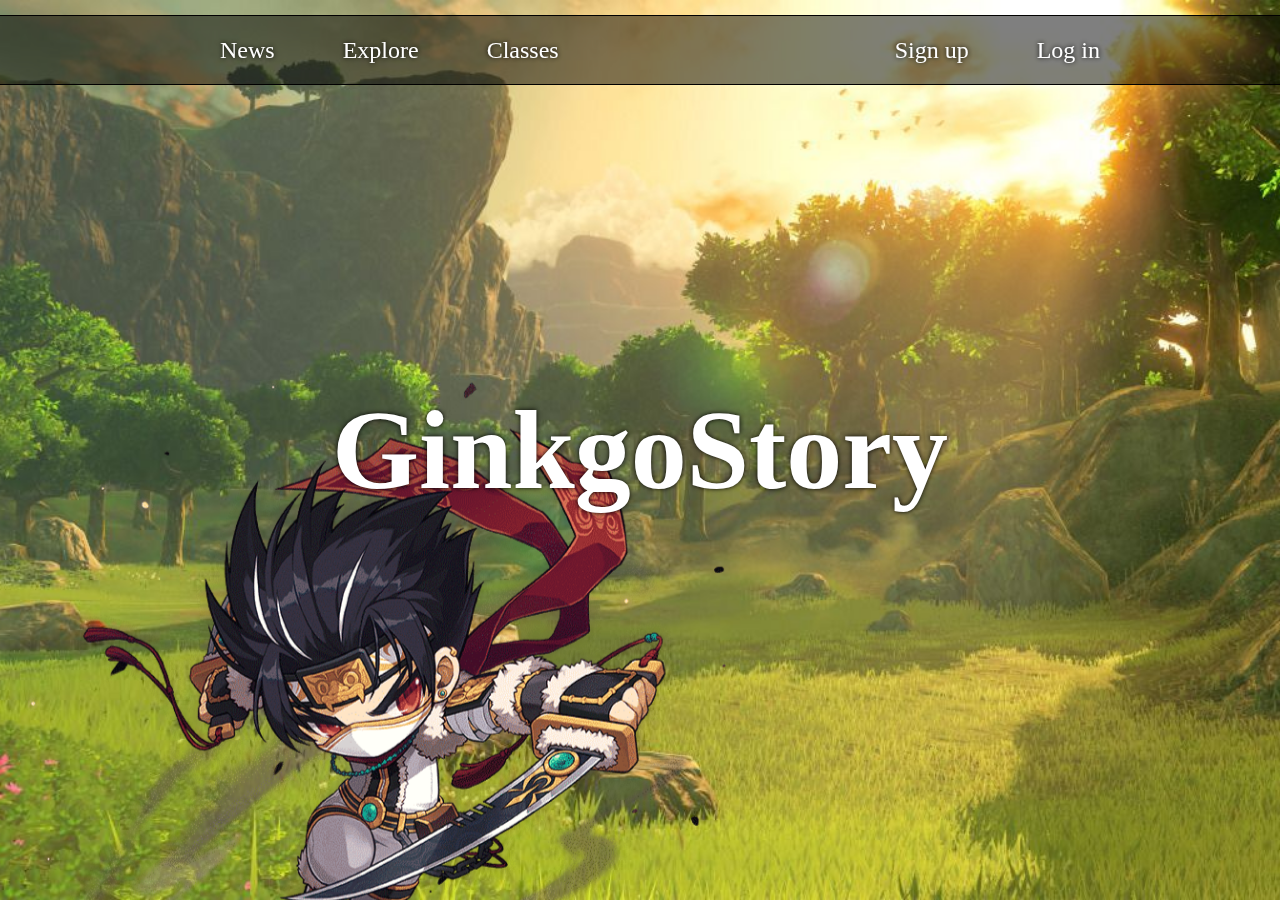
==== index.html @ a8d2b3eb "Cleaned up style.css a little bit." ====
<!DOCTYPE html>
<html lang="en">
  <head>
    <meta charset="UTF-8" />
    <meta http-equiv="X-UA-Compatible" content="IE=edge" />
    <meta name="viewport" content="width=device-width, initial-scale=1.0" />
    <title>ouStanleyy's First Website</title>
    <link rel="stylesheet" href="style.css" />
    <script src="script.js" defer></script>
  </head>

  <body>
    <div class="wrapper">
      <header>
        <img src="images/game-background-3.jpeg" class="background" />
        <img src="images/dual-blade-class.png" class="foreground" />
        <h1 class="title">GinkgoStory</h1>
        <nav class="header-nav">
          <ul>
            <li>News</li>
            <li><a href="index.html">Explore </a></li>
            <li><a href="classes.html">Classes</a></li>
          </ul>
          <ul>
            <li><a href="account.html">Sign up</a></li>
            <li>Log in</li>
          </ul>
        </nav>
      </header>

      <section>
        <div class="explore-div">
          <h2 class="explore-h2">Explore The World</h2>
        </div>
        <img src="images/game-background-4.jpeg" class="explore-bg" />
        <img src="images/explorers-class.png" class="explore-fg" />
      </section>
      <section id="forge">
        <div class="forge-div">
          <h2 class="forge-h2">Forge Your Hero</h2>
        </div>
        <img src="images/game-background-2.jpeg" class="forge-bg" />
        <img src="images/cygnus-knights-class.png" class="forge-fg" />
      </section>

      <footer>
        <h2 class="footer-signup">
          <a href="account.html">Start Your Adventure</a>
        </h2>
        <img src="images/game-bg-8.jpeg" class="footer-bg" />
        <nav class="footer-nav">
          <ul>
            <li>Support</li>
            <li>Your Account</li>
            <li>About Us</li>
            <li>FAQs</li>
            <li>Terms of Use</li>
            <li>Privacy Policy</li>
          </ul>
        </nav>
      </footer>
    </div>
  </body>
</html>
---- style.css ----
* {
  scroll-behavior: smooth;
}

body {
  margin: 0;
}

.wrapper {
  height: 100vh;
  overflow-y: auto;
  overflow-x: hidden;
  perspective: 10px;
}

header {
  position: relative;
  display: flex;
  justify-content: center;
  align-items: center;
  height: 100%;
  width: 100%;
  transform-style: preserve-3d;
  z-index: -1;
}

a:link,
a:visited {
  color: white;
  text-decoration: none;
  /* padding: 14px 25px; */
  /* text-align: center; */
  /* display: inline-block; */
}

nav ul li {
  display: inline-block;
  font-size: 24px;
  font-weight: 500;
  padding: 4px 32px;
}

.header-nav {
  position: sticky;
  top: 0;
  margin-top: -50em;
}

.footer-nav {
  position: absolute;
  bottom: 0;
  margin-bottom: -95.1em;
}

.header-nav,
.footer-nav {
  display: flex;
  justify-content: space-around;
  align-items: center;
  height: 68px;
  width: 100%;
  padding: 0 32px;
  color: white;
  text-shadow: 0 0 5px black;
  background-color: rgba(0, 0, 0, 0.5);
  border-top: 1px solid black;
  border-bottom: 1px solid black;
}

.background {
  transform: translateZ(-10px) scale(2);
  border-top: 2px solid black;
  border-bottom: 2px solid black;
}

.foreground {
  margin-top: 50em;
  margin-left: -50em;
  transform: translateZ(-5px) scale(1.25);
}

.background,
.foreground {
  position: absolute;
  height: 100%;
  width: 100%;
  object-fit: cover;
  z-index: -1;
}

.title {
  position: absolute;
  font-size: 7rem;
  color: white;
  text-shadow: 0 0 5px black;
}

section {
  position: relative;
  display: flex;
  justify-content: center;
  align-items: center;
  height: 100%;
  width: 100%;
  transform-style: preserve-3d;
  z-index: -2;
  /* background-color: #333;
  color: white;
  height: 50vh; */
}

.explore-div {
  position: absolute;
  display: flex;
  justify-content: space-around;
  align-items: center;
  /* height: 48px; */
  top: 60em;
  height: 10em;
  width: 100%;
  padding: 0 32px;
  color: white;
  text-shadow: 0 0 5px black;
  /* background-color: rgba(100, 100, 100, 0.75); */
}

.explore-h2 {
  /* position: absolute; */
  /* top: 10em; */
  font-size: 7rem;
  /* color: white;
  text-shadow: 0 0 5px black; */
}

.explore-bg {
  transform: translateZ(-10px) scale(2);
  border-top: 2px solid black;
  border-bottom: 2px solid black;
}

.explore-fg {
  margin-top: 25em;
  margin-left: 50em;
  transform: translateZ(-5px) scale(1.25);
}

.explore-bg,
.explore-fg {
  position: absolute;
  top: 60em;
  height: 100%;
  width: 100%;
  object-fit: cover;
  /* z-index: -1; */
}

#forge {
  z-index: -3;
}

.forge-div {
  position: absolute;
  display: flex;
  justify-content: space-around;
  align-items: center;
  /* height: 48px; */
  top: 120em;
  height: 10em;
  width: 100%;
  padding: 0 32px;
  color: white;
  text-shadow: 0 0 5px black;
  /* background-color: rgba(100, 100, 100, 0.75); */
}

.forge-h2 {
  /* position: absolute; */
  /* top: 10em; */
  font-size: 7rem;
  /* color: white;
  text-shadow: 0 0 5px black; */
}

.forge-bg {
  transform: translateZ(-10px) scale(2);
  border-top: 2px solid black;
  border-bottom: 2px solid black;
}

.forge-fg {
  margin-top: 25em;
  margin-left: -50em;
  transform: translateZ(-5px) scale(1.25);
}

.forge-bg,
.forge-fg {
  position: absolute;
  top: 120em;
  height: 100%;
  width: 100%;
  object-fit: cover;
  z-index: -1;
}

footer {
  position: relative;
  display: flex;
  justify-content: center;
  align-items: center;
  height: 100%;
  width: 100%;
  /* margin-top: 100%; */
}

.footer-signup {
  position: absolute;
  top: 15em;
  left: 10em;
  font-size: 7rem;
  color: white;
  text-shadow: 0 0 5px black;
  transition: 0.5s;
}

.footer-signup:hover {
  color: rgb(99, 57, 9);
  text-shadow: 10px -10px 10px rgb(8, 89, 180);
}

.footer-bg {
  position: absolute;
  top: 120em;
  height: 60%;
  width: 100%;
  object-fit: cover;
  z-index: -4;
  border-top: 2px solid black;
  border-bottom: 2px solid black;
}

.explore-div {
  transform: translateX(300px);
  opacity: 0;
  transition: 1.5s;
}

.explore-div.show {
  transform: translateX(0);
  opacity: 1;
}

.forge-div {
  transform: translateX(-300px);
  opacity: 0;
  transition: 1.5s;
}

.forge-div.show {
  transform: translateX(0);
  opacity: 1;
}

.footer-signup {
  transform: translateY(300px);
  opacity: 0;
  transition: 2.5s;
}

.footer-signup.show {
  transform: translateY(0);
  opacity: 1;
}
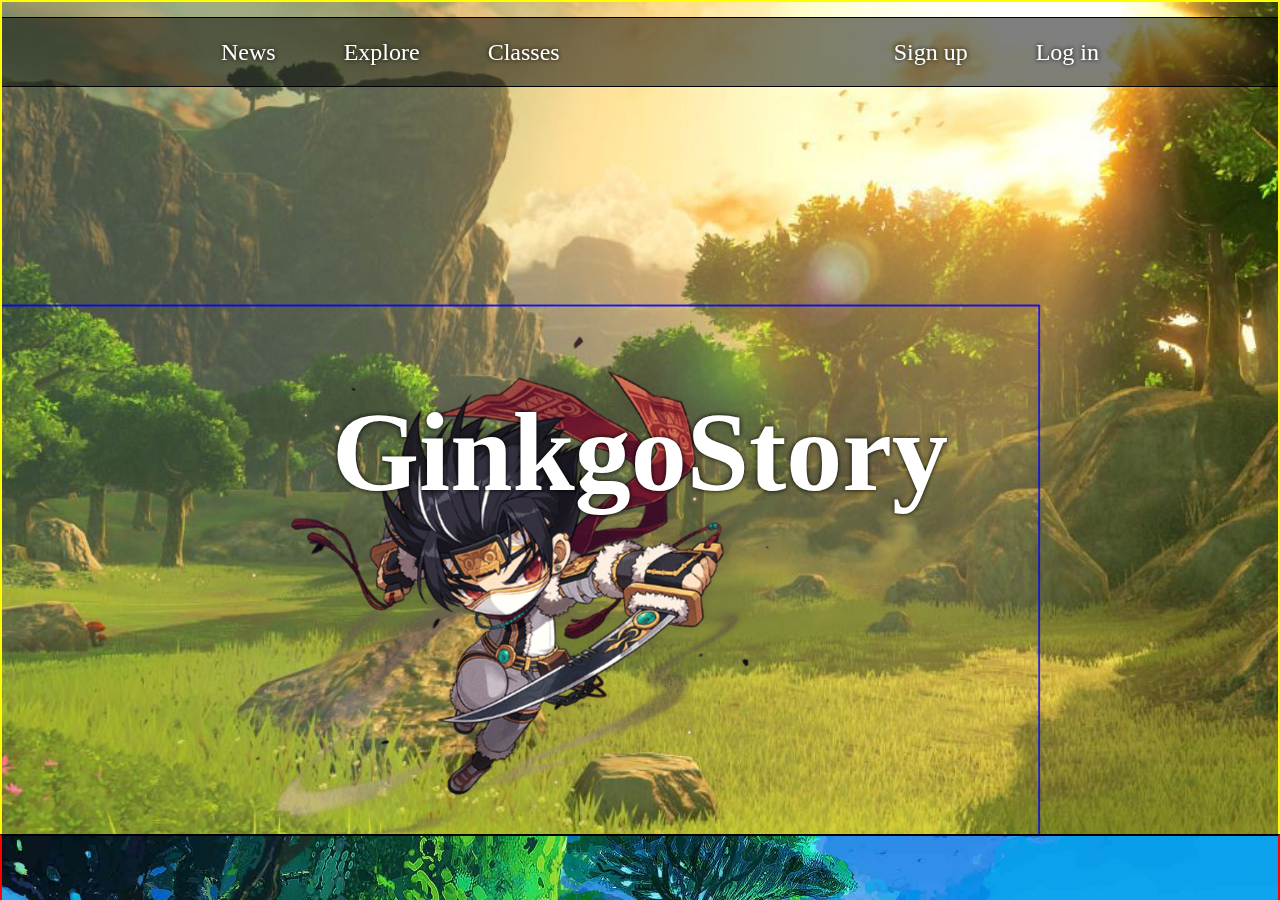
==== commit 34604102: "Attempted to optimize parallax, but failed to do so because background images keep resizing incorrec" ====
--- a/index.html
+++ b/index.html
@@ -11,9 +11,17 @@
 
   <body>
     <div class="wrapper">
-      <header>
-        <img src="images/game-background-3.jpeg" class="background" />
-        <img src="images/dual-blade-class.png" class="foreground" />
+      <div class="wrapper__group">
+        <img
+          src="images/game-background-3.jpeg"
+          class="wrapper__layer wrapper__layer--header-bg"
+          id="header-bg"
+        />
+        <img
+          src="images/dual-blade-class.png"
+          class="wrapper__layer wrapper__layer--header-fg"
+          id="header-fg"
+        />
         <h1 class="title">GinkgoStory</h1>
         <nav class="header-nav">
           <ul>
@@ -26,16 +34,24 @@
             <li>Log in</li>
           </ul>
         </nav>
-      </header>
+      </div>
 
-      <section>
+      <div class="wrapper__group">
         <div class="explore-div">
           <h2 class="explore-h2">Explore The World</h2>
         </div>
-        <img src="images/game-background-4.jpeg" class="explore-bg" />
-        <img src="images/explorers-class.png" class="explore-fg" />
-      </section>
-      <section id="forge">
+        <img
+          src="images/game-background-4.jpeg"
+          class="wrapper__layer wrapper__layer--explore-bg"
+          id="explore-bg"
+        />
+        <img
+          src="images/explorers-class.png"
+          class="wrapper__layer wrapper__layer--explore-fg"
+          id="explore-fg"
+        />
+      </div>
+      <section class="wrapper__group" id="forge">
         <div class="forge-div">
           <h2 class="forge-h2">Forge Your Hero</h2>
         </div>
--- a/style.css
+++ b/style.css
@@ -4,24 +4,6 @@
 
 body {
   margin: 0;
-}
-
-.wrapper {
-  height: 100vh;
-  overflow-y: auto;
-  overflow-x: hidden;
-  perspective: 10px;
-}
-
-header {
-  position: relative;
-  display: flex;
-  justify-content: center;
-  align-items: center;
-  height: 100%;
-  width: 100%;
-  transform-style: preserve-3d;
-  z-index: -1;
 }
 
 a:link,
@@ -31,6 +13,13 @@
   /* padding: 14px 25px; */
   /* text-align: center; */
   /* display: inline-block; */
+}
+
+.title {
+  position: absolute;
+  font-size: 7rem;
+  color: white;
+  text-shadow: 0 0 5px black;
 }
 
 nav ul li {
@@ -67,43 +56,94 @@
   border-bottom: 1px solid black;
 }
 
-.background {
-  transform: translateZ(-10px) scale(2);
+.wrapper {
+  perspective: 1px;
+  height: 100vh;
+  overflow-x: hidden;
+  overflow-y: auto;
+}
+
+.wrapper__group {
+  position: relative;
+  height: 100vh;
+  transform-style: preserve-3d;
+  display: flex;
+  justify-content: center;
+  align-items: center;
+  border: 2px solid yellow;
+}
+
+.wrapper__layer {
+  position: absolute;
+  /* top: 0;
+  right: 0;
+  bottom: 0;
+  left: 0; */
+  /* height: 100%;
+  width: 100%; */
+  border: 2px solid blue;
+}
+
+.wrapper__layer--header-bg,
+.wrapper__layer--explore-bg {
+  transform: translateZ(-1px) scale(2);
+  border: 2px solid red;
+  width: 100%;
+  height: 100%;
+  object-fit: cover;
+  /* object-position: fixed; */
+}
+
+.wrapper__layer--header-fg,
+.wrapper__layer--explore-fg {
+  transform: translateZ(-0.5px) scale(1.25);
+  max-width: 100%;
+  max-height: 100%;
+  object-fit: cover;
+  /* border: 2px solid green; */
+}
+
+header {
+  /* position: relative; */
+  display: flex;
+  justify-content: center;
+  align-items: center;
+  /* height: 100%;
+  width: 100%; */
+  /* transform-style: preserve-3d; */
+  /* z-index: -1; */
+}
+
+#header-bg {
+  /* transform: translateZ(-10px) scale(2); */
   border-top: 2px solid black;
   border-bottom: 2px solid black;
 }
 
-.foreground {
-  margin-top: 50em;
-  margin-left: -50em;
-  transform: translateZ(-5px) scale(1.25);
-}
-
-.background,
-.foreground {
-  position: absolute;
-  height: 100%;
-  width: 100%;
-  object-fit: cover;
-  z-index: -1;
-}
-
-.title {
-  position: absolute;
-  font-size: 7rem;
-  color: white;
-  text-shadow: 0 0 5px black;
+#header-fg {
+  margin-top: 25em;
+  margin-left: -25em;
+  /* transform: translateZ(-5px) scale(1.25); */
+}
+
+#header-bg,
+#header-fg {
+  /* position: absolute; */
+  /* max-height: 100%;
+  max-width: 100%;
+  object-fit: cover; */
+  /* z-index: -1; */
 }
 
 section {
-  position: relative;
+  /* position: relative; */
   display: flex;
   justify-content: center;
   align-items: center;
-  height: 100%;
-  width: 100%;
-  transform-style: preserve-3d;
-  z-index: -2;
+  /* height: 100%; */
+  /* width: 100%; */
+  /* transform-style: preserve-3d; */
+  /* z-index: -2; */
   /* background-color: #333;
   color: white;
   height: 50vh; */
@@ -132,25 +172,35 @@
   text-shadow: 0 0 5px black; */
 }
 
-.explore-bg {
-  transform: translateZ(-10px) scale(2);
+#explore-bg {
+  /* transform: translateZ(-10px) scale(2); */
+  margin-top: 120%;
   border-top: 2px solid black;
   border-bottom: 2px solid black;
 }
 
+#explore-fg {
+  margin-top: 25em;
+  margin-left: 25em;
+  /* transform: translateZ(-5px) scale(1.25); */
+}
+
+.wrapper__layer--explore-bg,
 .explore-fg {
-  margin-top: 25em;
-  margin-left: 50em;
-  transform: translateZ(-5px) scale(1.25);
-}
-
-.explore-bg,
-.explore-fg {
-  position: absolute;
-  top: 60em;
-  height: 100%;
-  width: 100%;
-  object-fit: cover;
+  /* top: 100rem; */
+  /* margin-top: 25em;
+  margin-bottom: -25em; */
+  /* border: 2px solid red; */
+}
+
+#explore-bg,
+#explore-fg {
+  /* position: absolute; */
+  /* top: 60em; */
+  /* margin-top: 50em; */
+  /* max-height: 100%;
+  max-width: 100%;
+  object-fit: cover; */
   /* z-index: -1; */
 }
 
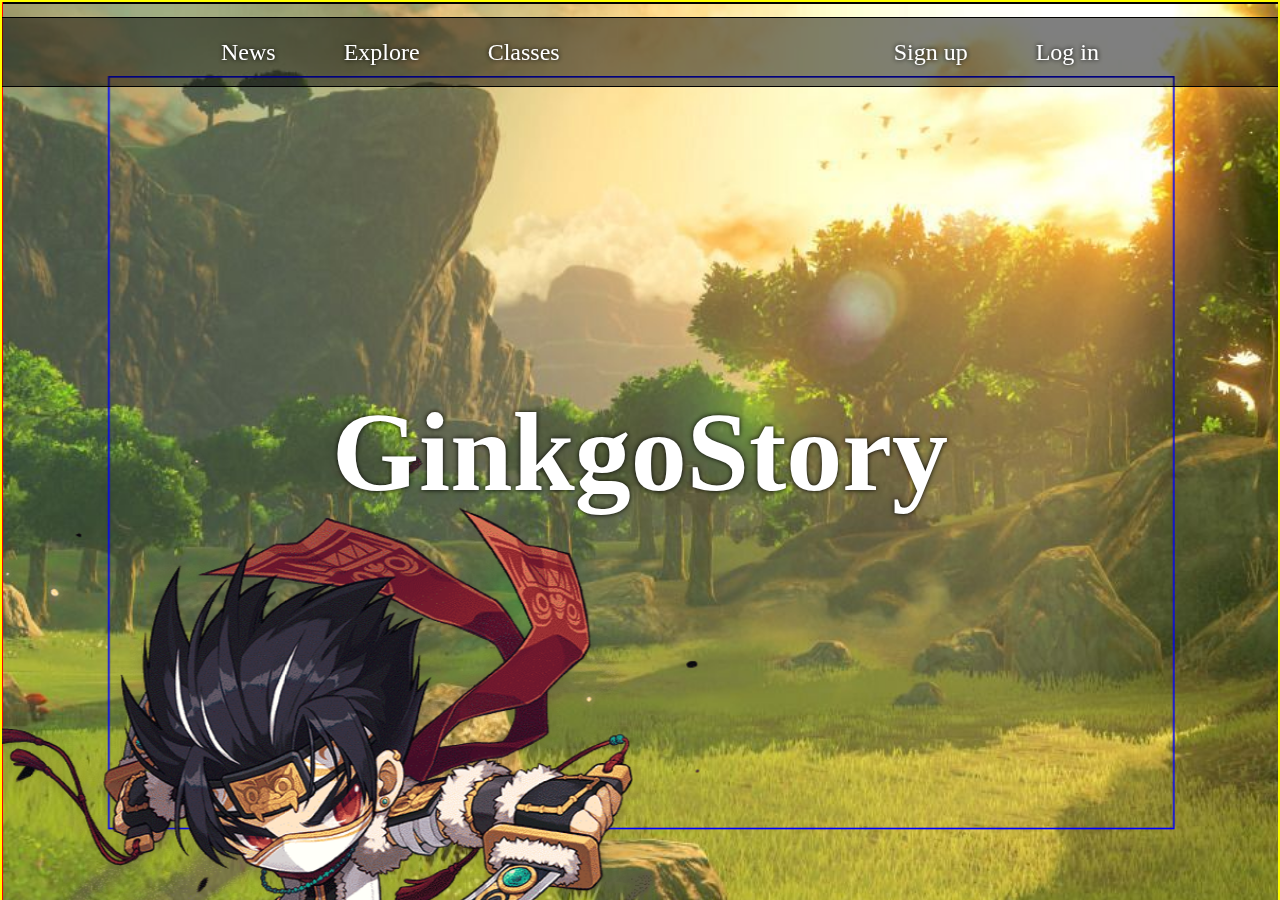
==== commit efd35f44: "Tested out imaging sizing." ====
--- a/index.html
+++ b/index.html
@@ -12,16 +12,12 @@
   <body>
     <div class="wrapper">
       <div class="wrapper__group">
-        <img
-          src="images/game-background-3.jpeg"
-          class="wrapper__layer wrapper__layer--header-bg"
-          id="header-bg"
-        />
-        <img
-          src="images/dual-blade-class.png"
-          class="wrapper__layer wrapper__layer--header-fg"
-          id="header-fg"
-        />
+        <div class="wrapper__layer wrapper__layer--header-bg">
+          <img src="images/game-background-3.jpeg" id="header-bg" />
+        </div>
+        <div class="wrapper__layer wrapper__layer--header-fg">
+          <img src="images/dual-blade-class.png" id="header-fg" />
+        </div>
         <h1 class="title">GinkgoStory</h1>
         <nav class="header-nav">
           <ul>
@@ -40,16 +36,12 @@
         <div class="explore-div">
           <h2 class="explore-h2">Explore The World</h2>
         </div>
-        <img
-          src="images/game-background-4.jpeg"
-          class="wrapper__layer wrapper__layer--explore-bg"
-          id="explore-bg"
-        />
-        <img
-          src="images/explorers-class.png"
-          class="wrapper__layer wrapper__layer--explore-fg"
-          id="explore-fg"
-        />
+        <div class="wrapper__layer wrapper__layer--explore-bg">
+          <img src="images/game-background-4.jpeg" id="explore-bg" />
+        </div>
+        <div class="wrapper__layer wrapper__layer--explore-fg">
+          <img src="images/explorers-class.png" id="explore-fg" />
+        </div>
       </div>
       <section class="wrapper__group" id="forge">
         <div class="forge-div">
--- a/style.css
+++ b/style.css
@@ -4,6 +4,8 @@
 
 body {
   margin: 0;
+  padding: 0;
+  box-sizing: content-box;
 }
 
 a:link,
@@ -75,12 +77,14 @@
 
 .wrapper__layer {
   position: absolute;
-  /* top: 0;
+  top: 0;
   right: 0;
   bottom: 0;
-  left: 0; */
-  /* height: 100%;
-  width: 100%; */
+  left: 0;
+  height: 100%;
+  width: 100%;
+  /* display: flex; */
+  /* align-items: center; */
   border: 2px solid blue;
 }
 
@@ -88,19 +92,17 @@
 .wrapper__layer--explore-bg {
   transform: translateZ(-1px) scale(2);
   border: 2px solid red;
-  width: 100%;
-  height: 100%;
-  object-fit: cover;
-  /* object-position: fixed; */
 }
 
 .wrapper__layer--header-fg,
 .wrapper__layer--explore-fg {
   transform: translateZ(-0.5px) scale(1.25);
-  max-width: 100%;
-  max-height: 100%;
-  object-fit: cover;
   /* border: 2px solid green; */
+}
+
+.wrapper__layer--explore-bg,
+.wrapper__layer--explore-fg {
+  margin-top: 60em;
 }
 
 header {
@@ -129,9 +131,11 @@
 #header-bg,
 #header-fg {
   /* position: absolute; */
-  /* max-height: 100%;
-  max-width: 100%;
-  object-fit: cover; */
+  height: 1000px;
+  /* width: 100%; */
+  /* max-height: 100%; */
+  width: 100%;
+  object-fit: cover;
   /* z-index: -1; */
 }
 
@@ -174,7 +178,6 @@
 
 #explore-bg {
   /* transform: translateZ(-10px) scale(2); */
-  margin-top: 120%;
   border-top: 2px solid black;
   border-bottom: 2px solid black;
 }
@@ -198,9 +201,10 @@
   /* position: absolute; */
   /* top: 60em; */
   /* margin-top: 50em; */
-  /* max-height: 100%;
-  max-width: 100%;
-  object-fit: cover; */
+  height: 1000px;
+  width: 100%;
+  object-fit: cover;
+  /* object-position: 0% bottom; */
   /* z-index: -1; */
 }
 
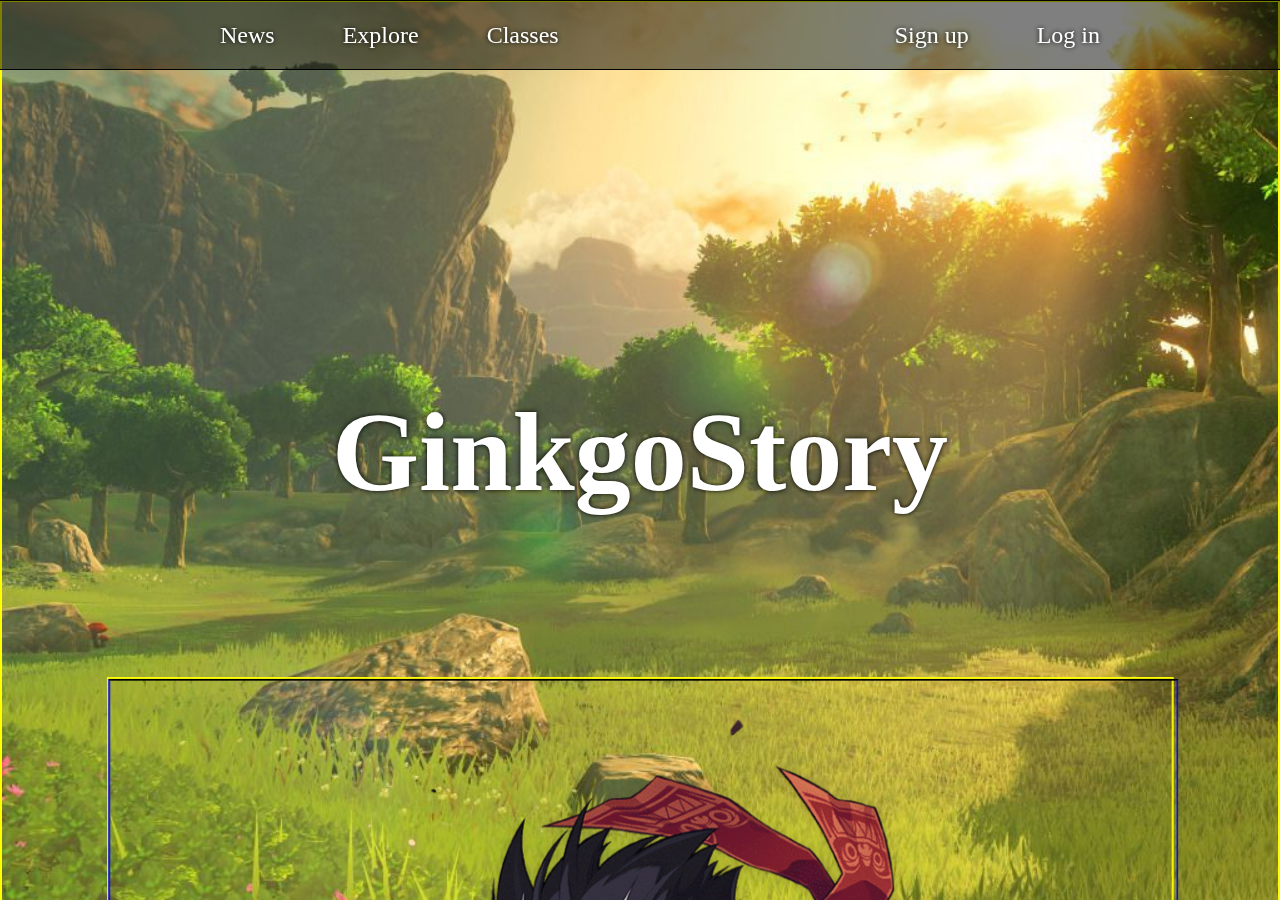
==== commit 8a7bbcbb: "Pseudo-class works." ====
--- a/index.html
+++ b/index.html
@@ -10,63 +10,63 @@
   </head>
 
   <body>
-    <div class="wrapper">
-      <div class="wrapper__group">
-        <div class="wrapper__layer wrapper__layer--header-bg">
-          <img src="images/game-background-3.jpeg" id="header-bg" />
-        </div>
-        <div class="wrapper__layer wrapper__layer--header-fg">
-          <img src="images/dual-blade-class.png" id="header-fg" />
-        </div>
+    <header>
+      <nav class="header-nav">
+        <ul>
+          <li>News</li>
+          <li><a href="index.html">Explore </a></li>
+          <li><a href="classes.html">Classes</a></li>
+        </ul>
+        <ul>
+          <li><a href="account.html">Sign up</a></li>
+          <li>Log in</li>
+        </ul>
+      </nav>
+    </header>
+
+    <main class="wrapper">
+      <section class="wrapper__layer wrapper__layer--header-bg">
         <h1 class="title">GinkgoStory</h1>
-        <nav class="header-nav">
-          <ul>
-            <li>News</li>
-            <li><a href="index.html">Explore </a></li>
-            <li><a href="classes.html">Classes</a></li>
-          </ul>
-          <ul>
-            <li><a href="account.html">Sign up</a></li>
-            <li>Log in</li>
-          </ul>
-        </nav>
-      </div>
+        <!-- <img src="images/game-background-3.jpeg" id="header-bg" /> -->
+      </section>
+      <section class="wrapper__layer wrapper__layer--header-fg">
+        <!-- <img src="images/dual-blade-class.png" id="header-fg" /> -->
+      </section>
 
-      <div class="wrapper__group">
+      <section class="wrapper__layer wrapper__layer--explore-bg">
         <div class="explore-div">
           <h2 class="explore-h2">Explore The World</h2>
         </div>
-        <div class="wrapper__layer wrapper__layer--explore-bg">
-          <img src="images/game-background-4.jpeg" id="explore-bg" />
-        </div>
-        <div class="wrapper__layer wrapper__layer--explore-fg">
-          <img src="images/explorers-class.png" id="explore-fg" />
-        </div>
-      </div>
-      <section class="wrapper__group" id="forge">
+        <!-- <img src="images/game-background-4.jpeg" id="explore-bg" /> -->
+      </section>
+      <section class="wrapper__layer wrapper__layer--explore-fg">
+        <!-- <img src="images/explorers-class.png" id="explore-fg" /> -->
+      </section>
+
+      <!-- <section class="wrapper__group" id="forge">
         <div class="forge-div">
           <h2 class="forge-h2">Forge Your Hero</h2>
         </div>
         <img src="images/game-background-2.jpeg" class="forge-bg" />
         <img src="images/cygnus-knights-class.png" class="forge-fg" />
-      </section>
+      </section> -->
+    </main>
 
-      <footer>
-        <h2 class="footer-signup">
-          <a href="account.html">Start Your Adventure</a>
-        </h2>
-        <img src="images/game-bg-8.jpeg" class="footer-bg" />
-        <nav class="footer-nav">
-          <ul>
-            <li>Support</li>
-            <li>Your Account</li>
-            <li>About Us</li>
-            <li>FAQs</li>
-            <li>Terms of Use</li>
-            <li>Privacy Policy</li>
-          </ul>
-        </nav>
-      </footer>
-    </div>
+    <!-- <footer>
+      <h2 class="footer-signup">
+        <a href="account.html">Start Your Adventure</a>
+      </h2>
+      <img src="images/game-bg-8.jpeg" class="footer-bg" />
+      <nav class="footer-nav">
+        <ul>
+          <li>Support</li>
+          <li>Your Account</li>
+          <li>About Us</li>
+          <li>FAQs</li>
+          <li>Terms of Use</li>
+          <li>Privacy Policy</li>
+        </ul>
+      </nav>
+    </footer> -->
   </body>
 </html>
--- a/style.css
+++ b/style.css
@@ -6,6 +6,8 @@
   margin: 0;
   padding: 0;
   box-sizing: content-box;
+  overflow-x: hidden;
+  position: relative;
 }
 
 a:link,
@@ -22,6 +24,17 @@
   font-size: 7rem;
   color: white;
   text-shadow: 0 0 5px black;
+}
+
+header {
+  position: absolute;
+  display: flex;
+  justify-content: center;
+  align-items: center;
+  /* height: 100%; */
+  width: 100%;
+  /* transform-style: preserve-3d; */
+  z-index: 999;
 }
 
 nav ul li {
@@ -34,7 +47,7 @@
 .header-nav {
   position: sticky;
   top: 0;
-  margin-top: -50em;
+  /* margin-top: 50em; */
 }
 
 .footer-nav {
@@ -65,7 +78,7 @@
   overflow-y: auto;
 }
 
-.wrapper__group {
+section {
   position: relative;
   height: 100vh;
   transform-style: preserve-3d;
@@ -75,45 +88,79 @@
   border: 2px solid yellow;
 }
 
-.wrapper__layer {
+.wrapper__layer::after {
+  content: " ";
   position: absolute;
   top: 0;
   right: 0;
   bottom: 0;
   left: 0;
-  height: 100%;
-  width: 100%;
+  height: 100vh;
+  width: 100vw;
+  /* transform: translateZ(-1px) scale(2); */
+  /* background-attachment: fixed; */
+  background-size: cover;
+  background-position: center;
+  background-repeat: no-repeat;
+  z-index: -1;
+  /* height: 100%;
+  width: 100%; */
   /* display: flex; */
   /* align-items: center; */
   border: 2px solid blue;
-}
-
-.wrapper__layer--header-bg,
-.wrapper__layer--explore-bg {
+  border-top: 2px solid black;
+  border-bottom: 2px solid black;
+}
+
+.wrapper__static {
+  /* transform: translateZ(-0.5px) scale(1.25); */
+  border: 2px solid red;
+}
+
+.wrapper__layer--header-bg::after {
+  background-image: url("images/game-background-3.jpeg");
   transform: translateZ(-1px) scale(2);
-  border: 2px solid red;
+
+  /* background-size: cover;
+  background-position: center;
+  background-repeat: no-repeat; */
+}
+
+.wrapper__layer--header-fg {
+  background-image: url("images/dual-blade-class.png");
+  transform: translateZ(-0.5px) scale(1.25);
+  z-index: 1;
+  background-size: cover;
+  background-position: center;
+  background-repeat: no-repeat;
+}
+
+.wrapper__layer--explore-bg::after {
+  background-image: url("images/game-background-4.jpeg");
+  transform: translateZ(-1px) scale(2);
+
+  /* background-size: cover;
+  background-position: center;
+  background-repeat: no-repeat; */
+}
+
+.wrapper__layer--explore-fg {
+  background-image: url("images/explorers-class.png");
+  transform: translateZ(-0.5px) scale(1.25);
+  z-index: 1;
+  background-size: cover;
+  background-position: center;
+  background-repeat: no-repeat;
 }
 
 .wrapper__layer--header-fg,
 .wrapper__layer--explore-fg {
-  transform: translateZ(-0.5px) scale(1.25);
   /* border: 2px solid green; */
 }
 
 .wrapper__layer--explore-bg,
 .wrapper__layer--explore-fg {
-  margin-top: 60em;
-}
-
-header {
-  /* position: relative; */
-  display: flex;
-  justify-content: center;
-  align-items: center;
-  /* height: 100%;
-  width: 100%; */
-  /* transform-style: preserve-3d; */
-  /* z-index: -1; */
+  /* margin-top: 60em; */
 }
 
 #header-bg {
@@ -141,9 +188,9 @@
 
 section {
   /* position: relative; */
-  display: flex;
+  /* display: flex;
   justify-content: center;
-  align-items: center;
+  align-items: center; */
   /* height: 100%; */
   /* width: 100%; */
   /* transform-style: preserve-3d; */
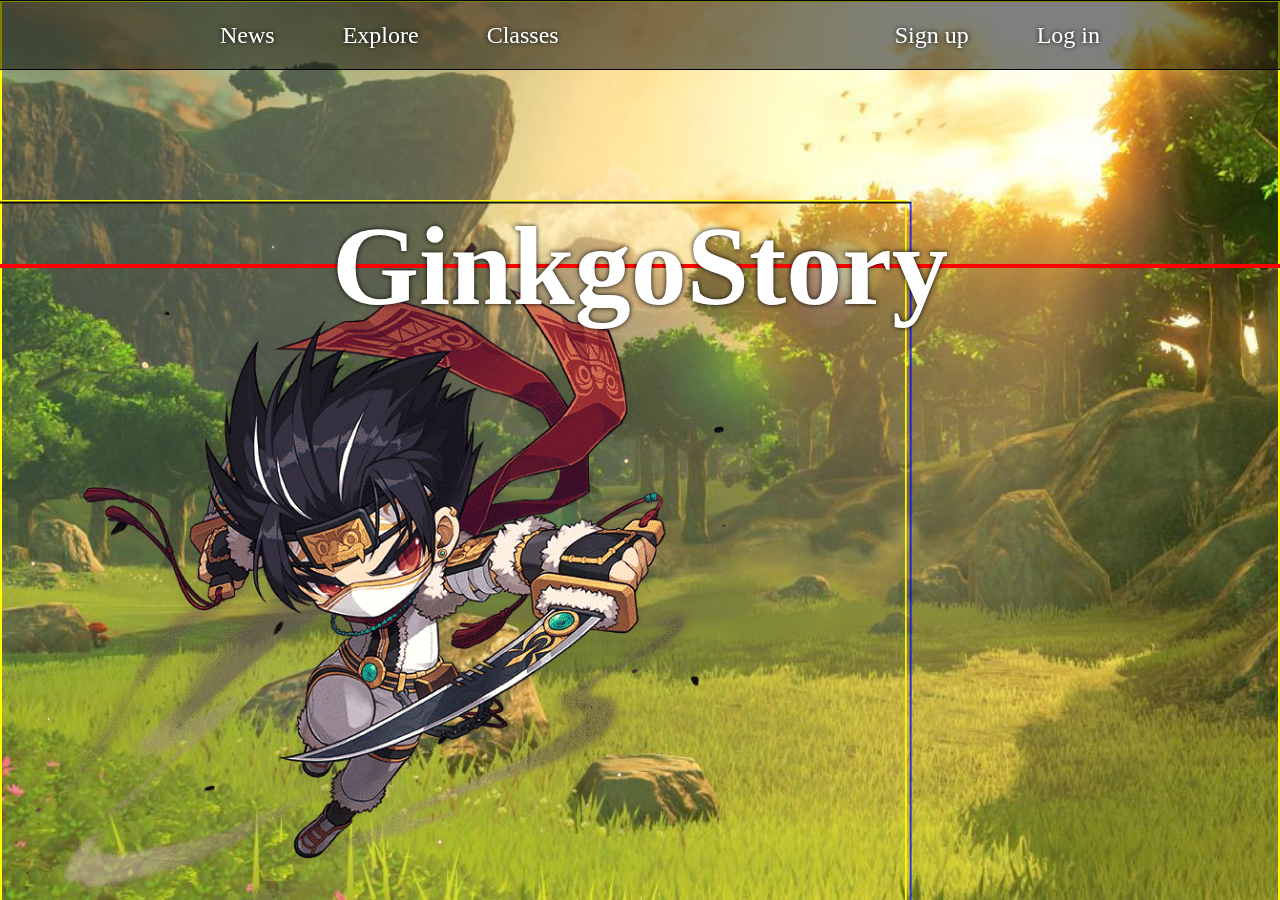
==== commit 51c9e4a2: "70% of index/landing page refactored using pseudo-classes. Cleaned up code drastically." ====
--- a/index.html
+++ b/index.html
@@ -26,19 +26,21 @@
 
     <main class="wrapper">
       <section class="wrapper__layer wrapper__layer--header-bg">
-        <h1 class="title">GinkgoStory</h1>
         <!-- <img src="images/game-background-3.jpeg" id="header-bg" /> -->
       </section>
+      <div class="wrapper__static title-div">
+        <h1 class="title-h1">GinkgoStory</h1>
+      </div>
       <section class="wrapper__layer wrapper__layer--header-fg">
         <!-- <img src="images/dual-blade-class.png" id="header-fg" /> -->
       </section>
 
       <section class="wrapper__layer wrapper__layer--explore-bg">
-        <div class="explore-div">
-          <h2 class="explore-h2">Explore The World</h2>
-        </div>
         <!-- <img src="images/game-background-4.jpeg" id="explore-bg" /> -->
       </section>
+      <div class="wrapper__static explore-div">
+        <h2 class="explore-h2">Explore The World</h2>
+      </div>
       <section class="wrapper__layer wrapper__layer--explore-fg">
         <!-- <img src="images/explorers-class.png" id="explore-fg" /> -->
       </section>
--- a/style.css
+++ b/style.css
@@ -19,13 +19,6 @@
   /* display: inline-block; */
 }
 
-.title {
-  position: absolute;
-  font-size: 7rem;
-  color: white;
-  text-shadow: 0 0 5px black;
-}
-
 header {
   position: absolute;
   display: flex;
@@ -33,7 +26,6 @@
   align-items: center;
   /* height: 100%; */
   width: 100%;
-  /* transform-style: preserve-3d; */
   z-index: 999;
 }
 
@@ -97,162 +89,66 @@
   left: 0;
   height: 100vh;
   width: 100vw;
-  /* transform: translateZ(-1px) scale(2); */
-  /* background-attachment: fixed; */
   background-size: cover;
   background-position: center;
   background-repeat: no-repeat;
   z-index: -1;
-  /* height: 100%;
-  width: 100%; */
-  /* display: flex; */
-  /* align-items: center; */
   border: 2px solid blue;
   border-top: 2px solid black;
   border-bottom: 2px solid black;
 }
 
-.wrapper__static {
-  /* transform: translateZ(-0.5px) scale(1.25); */
-  border: 2px solid red;
-}
-
 .wrapper__layer--header-bg::after {
   background-image: url("images/game-background-3.jpeg");
   transform: translateZ(-1px) scale(2);
-
-  /* background-size: cover;
-  background-position: center;
-  background-repeat: no-repeat; */
 }
 
 .wrapper__layer--header-fg {
-  background-image: url("images/dual-blade-class.png");
+  background: url("images/dual-blade-class.png") no-repeat center / cover;
   transform: translateZ(-0.5px) scale(1.25);
-  z-index: 1;
-  background-size: cover;
-  background-position: center;
-  background-repeat: no-repeat;
+  top: -45em;
+  left: -25em;
 }
 
 .wrapper__layer--explore-bg::after {
   background-image: url("images/game-background-4.jpeg");
   transform: translateZ(-1px) scale(2);
-
-  /* background-size: cover;
-  background-position: center;
-  background-repeat: no-repeat; */
 }
 
 .wrapper__layer--explore-fg {
-  background-image: url("images/explorers-class.png");
+  background: url("images/explorers-class.png") no-repeat center / cover;
   transform: translateZ(-0.5px) scale(1.25);
-  z-index: 1;
-  background-size: cover;
-  background-position: center;
-  background-repeat: no-repeat;
-}
-
-.wrapper__layer--header-fg,
-.wrapper__layer--explore-fg {
-  /* border: 2px solid green; */
-}
-
-.wrapper__layer--explore-bg,
-.wrapper__layer--explore-fg {
-  /* margin-top: 60em; */
-}
-
-#header-bg {
-  /* transform: translateZ(-10px) scale(2); */
-  border-top: 2px solid black;
-  border-bottom: 2px solid black;
-}
-
-#header-fg {
-  margin-top: 25em;
-  margin-left: -25em;
-  /* transform: translateZ(-5px) scale(1.25); */
-}
-
-#header-bg,
-#header-fg {
-  /* position: absolute; */
-  height: 1000px;
-  /* width: 100%; */
-  /* max-height: 100%; */
-  width: 100%;
-  object-fit: cover;
-  /* z-index: -1; */
-}
-
-section {
-  /* position: relative; */
-  /* display: flex;
-  justify-content: center;
-  align-items: center; */
-  /* height: 100%; */
-  /* width: 100%; */
-  /* transform-style: preserve-3d; */
-  /* z-index: -2; */
-  /* background-color: #333;
-  color: white;
-  height: 50vh; */
+  top: -45em;
+  left: 25em;
+}
+
+.wrapper__static {
+  position: relative;
+  display: flex;
+  justify-content: center;
+  align-items: center;
+  color: white;
+  text-shadow: 0 0 5px black;
+  border: 2px solid red;
+  z-index: 2;
+}
+
+.title-div {
+  top: -40em;
+}
+
+.title-h1 {
+  position: absolute;
+  font-size: 7rem;
 }
 
 .explore-div {
-  position: absolute;
-  display: flex;
-  justify-content: space-around;
-  align-items: center;
-  /* height: 48px; */
-  top: 60em;
-  height: 10em;
-  width: 100%;
-  padding: 0 32px;
-  color: white;
-  text-shadow: 0 0 5px black;
-  /* background-color: rgba(100, 100, 100, 0.75); */
+  top: -50em;
 }
 
 .explore-h2 {
-  /* position: absolute; */
-  /* top: 10em; */
-  font-size: 7rem;
-  /* color: white;
-  text-shadow: 0 0 5px black; */
-}
-
-#explore-bg {
-  /* transform: translateZ(-10px) scale(2); */
-  border-top: 2px solid black;
-  border-bottom: 2px solid black;
-}
-
-#explore-fg {
-  margin-top: 25em;
-  margin-left: 25em;
-  /* transform: translateZ(-5px) scale(1.25); */
-}
-
-.wrapper__layer--explore-bg,
-.explore-fg {
-  /* top: 100rem; */
-  /* margin-top: 25em;
-  margin-bottom: -25em; */
-  /* border: 2px solid red; */
-}
-
-#explore-bg,
-#explore-fg {
-  /* position: absolute; */
-  /* top: 60em; */
-  /* margin-top: 50em; */
-  height: 1000px;
-  width: 100%;
-  object-fit: cover;
-  /* object-position: 0% bottom; */
-  /* z-index: -1; */
+  position: absolute;
+  font-size: 7rem;
 }
 
 #forge {
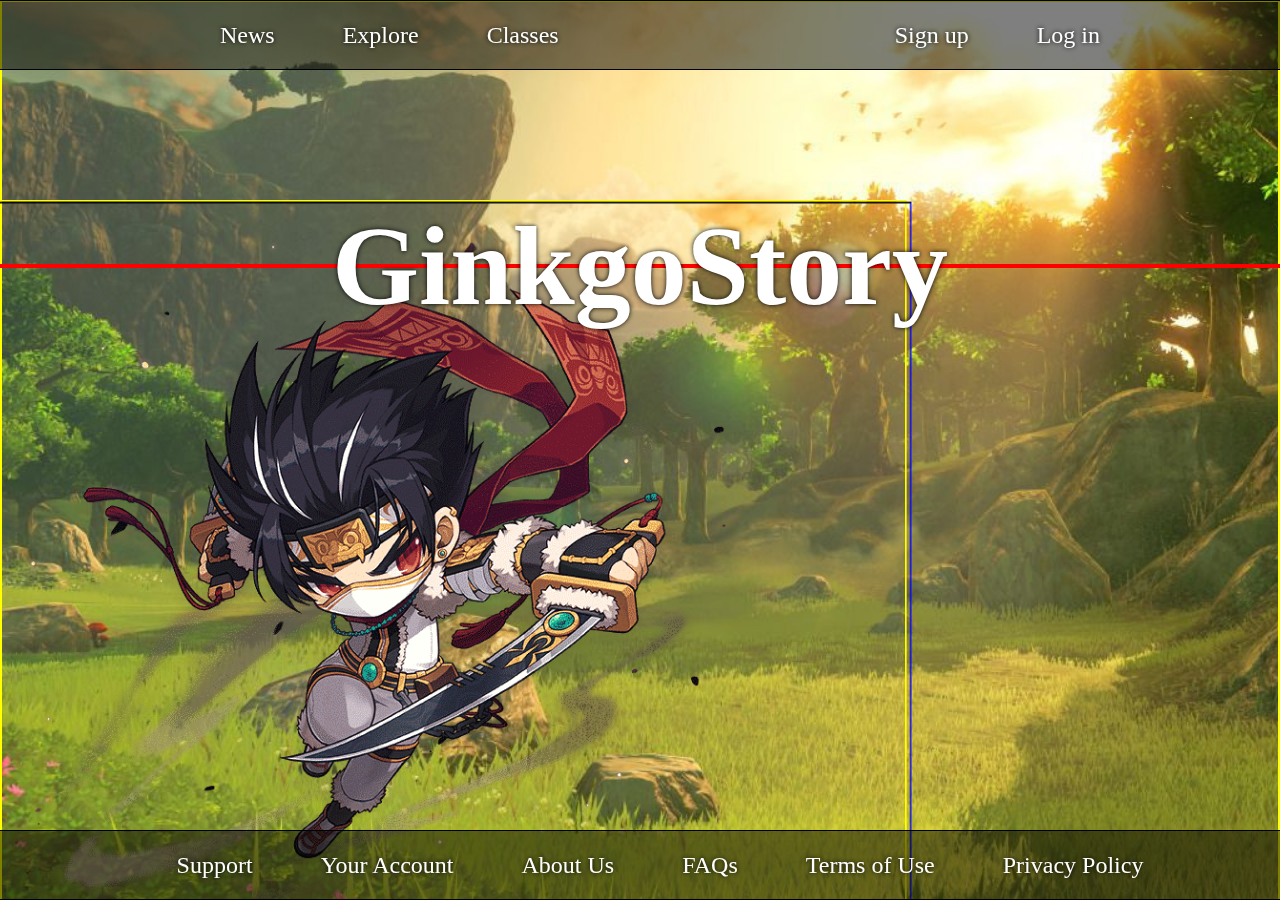
==== commit de569b96: "Added last parts of index." ====
--- a/index.html
+++ b/index.html
@@ -25,40 +25,32 @@
     </header>
 
     <main class="wrapper">
-      <section class="wrapper__layer wrapper__layer--header-bg">
-        <!-- <img src="images/game-background-3.jpeg" id="header-bg" /> -->
-      </section>
+      <section class="wrapper__layer wrapper__layer--header-bg"></section>
       <div class="wrapper__static title-div">
         <h1 class="title-h1">GinkgoStory</h1>
       </div>
-      <section class="wrapper__layer wrapper__layer--header-fg">
-        <!-- <img src="images/dual-blade-class.png" id="header-fg" /> -->
-      </section>
+      <section class="wrapper__layer wrapper__layer--header-fg"></section>
 
-      <section class="wrapper__layer wrapper__layer--explore-bg">
-        <!-- <img src="images/game-background-4.jpeg" id="explore-bg" /> -->
-      </section>
+      <section class="wrapper__layer wrapper__layer--explore-bg"></section>
       <div class="wrapper__static explore-div">
         <h2 class="explore-h2">Explore The World</h2>
       </div>
-      <section class="wrapper__layer wrapper__layer--explore-fg">
-        <!-- <img src="images/explorers-class.png" id="explore-fg" /> -->
-      </section>
+      <section class="wrapper__layer wrapper__layer--explore-fg"></section>
 
-      <!-- <section class="wrapper__group" id="forge">
-        <div class="forge-div">
-          <h2 class="forge-h2">Forge Your Hero</h2>
-        </div>
-        <img src="images/game-background-2.jpeg" class="forge-bg" />
-        <img src="images/cygnus-knights-class.png" class="forge-fg" />
-      </section> -->
+      <section class="wrapper__layer wrapper__layer--forge-bg"></section>
+      <div class="wrapper__static forge-div">
+        <h2 class="forge-h2">Forge Your Hero</h2>
+      </div>
+      <div class="wrapper__static footer-signup-div">
+        <h2 class="footer-signup-h2">
+          <a href="account.html">Start Your Adventure</a>
+        </h2>
+      </div>
+      <section class="wrapper__layer wrapper__layer--forge-fg"></section>
     </main>
 
-    <!-- <footer>
-      <h2 class="footer-signup">
-        <a href="account.html">Start Your Adventure</a>
-      </h2>
-      <img src="images/game-bg-8.jpeg" class="footer-bg" />
+    <!-- <img src="images/game-bg-8.jpeg" class="footer-bg" /> -->
+    <footer>
       <nav class="footer-nav">
         <ul>
           <li>Support</li>
@@ -69,6 +61,6 @@
           <li>Privacy Policy</li>
         </ul>
       </nav>
-    </footer> -->
+    </footer>
   </body>
 </html>
--- a/style.css
+++ b/style.css
@@ -42,10 +42,18 @@
   /* margin-top: 50em; */
 }
 
+footer {
+  position: absolute;
+  display: flex;
+  justify-content: center;
+  align-items: center;
+  width: 100%;
+  /* margin-top: 100%; */
+}
+
 .footer-nav {
   position: absolute;
   bottom: 0;
-  margin-bottom: -95.1em;
 }
 
 .header-nav,
@@ -108,6 +116,7 @@
   transform: translateZ(-0.5px) scale(1.25);
   top: -45em;
   left: -25em;
+  z-index: 1;
 }
 
 .wrapper__layer--explore-bg::after {
@@ -120,6 +129,20 @@
   transform: translateZ(-0.5px) scale(1.25);
   top: -45em;
   left: 25em;
+  z-index: 1;
+}
+
+.wrapper__layer--forge-bg::after {
+  background-image: url("images/game-background-2.jpeg");
+  transform: translateZ(-1px) scale(2);
+}
+
+.wrapper__layer--forge-fg {
+  background: url("images/cygnus-knights-class.png") no-repeat center / cover;
+  transform: translateZ(-0.5px) scale(1.25);
+  top: -45em;
+  left: -25em;
+  z-index: 1;
 }
 
 .wrapper__static {
@@ -151,76 +174,27 @@
   font-size: 7rem;
 }
 
-#forge {
-  z-index: -3;
-}
-
 .forge-div {
-  position: absolute;
-  display: flex;
-  justify-content: space-around;
-  align-items: center;
-  /* height: 48px; */
-  top: 120em;
-  height: 10em;
-  width: 100%;
-  padding: 0 32px;
-  color: white;
-  text-shadow: 0 0 5px black;
-  /* background-color: rgba(100, 100, 100, 0.75); */
+  top: -50em;
 }
 
 .forge-h2 {
-  /* position: absolute; */
-  /* top: 10em; */
-  font-size: 7rem;
-  /* color: white;
-  text-shadow: 0 0 5px black; */
-}
-
-.forge-bg {
-  transform: translateZ(-10px) scale(2);
-  border-top: 2px solid black;
-  border-bottom: 2px solid black;
-}
-
-.forge-fg {
-  margin-top: 25em;
-  margin-left: -50em;
-  transform: translateZ(-5px) scale(1.25);
-}
-
-.forge-bg,
-.forge-fg {
-  position: absolute;
-  top: 120em;
-  height: 100%;
-  width: 100%;
-  object-fit: cover;
-  z-index: -1;
-}
-
-footer {
-  position: relative;
-  display: flex;
-  justify-content: center;
-  align-items: center;
-  height: 100%;
-  width: 100%;
-  /* margin-top: 100%; */
-}
-
-.footer-signup {
-  position: absolute;
-  top: 15em;
-  left: 10em;
-  font-size: 7rem;
-  color: white;
-  text-shadow: 0 0 5px black;
+  position: absolute;
+  font-size: 7rem;
+}
+
+.footer-signup-div {
+  /* top: -20em; */
+  left: 25em;
+}
+
+.footer-signup-h2 {
+  position: absolute;
+  font-size: 7rem;
   transition: 0.5s;
 }
 
-.footer-signup:hover {
+.footer-signup-h2:hover {
   color: rgb(99, 57, 9);
   text-shadow: 10px -10px 10px rgb(8, 89, 180);
 }
@@ -258,13 +232,13 @@
   opacity: 1;
 }
 
-.footer-signup {
+.footer-signup-div {
   transform: translateY(300px);
   opacity: 0;
   transition: 2.5s;
 }
 
-.footer-signup.show {
+.footer-signup-div.show {
   transform: translateY(0);
   opacity: 1;
 }
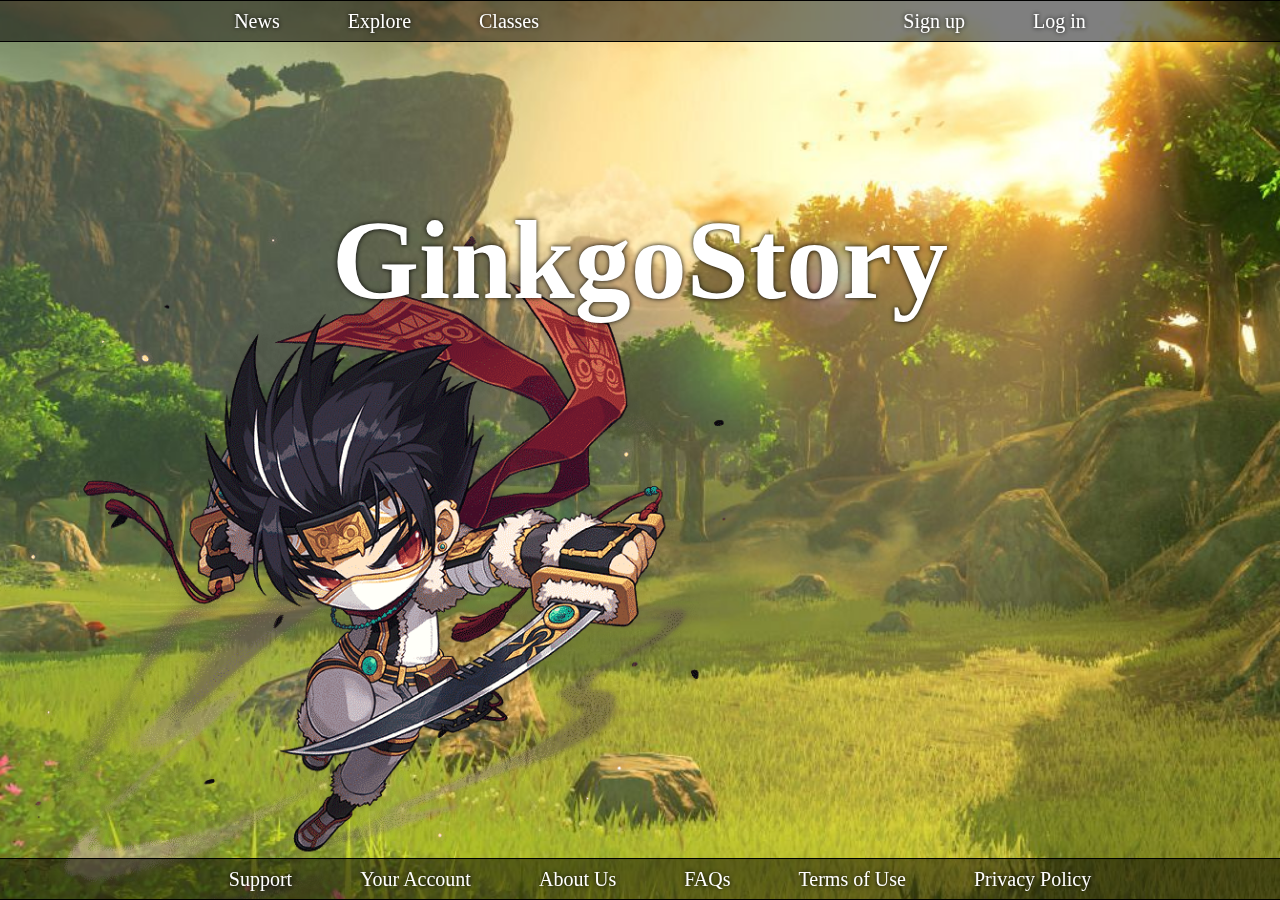
==== commit a13fca64: "Completed refactoring of index page." ====
--- a/index.html
+++ b/index.html
@@ -41,16 +41,19 @@
       <div class="wrapper__static forge-div">
         <h2 class="forge-h2">Forge Your Hero</h2>
       </div>
+      <section class="wrapper__layer wrapper__layer--forge-fg"></section>
+
+      <section class="wrapper__layer wrapper__layer--footer-bg"></section>
       <div class="wrapper__static footer-signup-div">
         <h2 class="footer-signup-h2">
           <a href="account.html">Start Your Adventure</a>
         </h2>
       </div>
-      <section class="wrapper__layer wrapper__layer--forge-fg"></section>
     </main>
 
-    <!-- <img src="images/game-bg-8.jpeg" class="footer-bg" /> -->
     <footer>
+      <!-- <img src="images/game-bg-8.jpeg" class="footer-bg" /> -->
+      <div class="footer-bg-div"></div>
       <nav class="footer-nav">
         <ul>
           <li>Support</li>
--- a/style.css
+++ b/style.css
@@ -8,6 +8,7 @@
   box-sizing: content-box;
   overflow-x: hidden;
   position: relative;
+  display: block;
 }
 
 a:link,
@@ -31,7 +32,7 @@
 
 nav ul li {
   display: inline-block;
-  font-size: 24px;
+  font-size: 20px;
   font-weight: 500;
   padding: 4px 32px;
 }
@@ -61,7 +62,7 @@
   display: flex;
   justify-content: space-around;
   align-items: center;
-  height: 68px;
+  height: 40px;
   width: 100%;
   padding: 0 32px;
   color: white;
@@ -76,6 +77,7 @@
   height: 100vh;
   overflow-x: hidden;
   overflow-y: auto;
+  scroll-snap-type: y mandatory;
 }
 
 section {
@@ -85,7 +87,7 @@
   display: flex;
   justify-content: center;
   align-items: center;
-  border: 2px solid yellow;
+  /* border: 2px solid yellow; */
 }
 
 .wrapper__layer::after {
@@ -101,14 +103,20 @@
   background-position: center;
   background-repeat: no-repeat;
   z-index: -1;
-  border: 2px solid blue;
-  border-top: 2px solid black;
-  border-bottom: 2px solid black;
+  /* border-top: 2px solid black;
+  border-bottom: 2px solid black; */
+  /* border: 2px solid blue; */
 }
 
 .wrapper__layer--header-bg::after {
   background-image: url("images/game-background-3.jpeg");
   transform: translateZ(-1px) scale(2);
+  border-top: 2px solid black;
+  border-bottom: 2px solid black;
+}
+
+.wrapper__layer--header-bg {
+  scroll-snap-align: start;
 }
 
 .wrapper__layer--header-fg {
@@ -122,6 +130,12 @@
 .wrapper__layer--explore-bg::after {
   background-image: url("images/game-background-4.jpeg");
   transform: translateZ(-1px) scale(2);
+  border-top: 2px solid black;
+  border-bottom: 2px solid black;
+}
+
+.wrapper__layer--explore-bg {
+  scroll-snap-align: start;
 }
 
 .wrapper__layer--explore-fg {
@@ -135,6 +149,12 @@
 .wrapper__layer--forge-bg::after {
   background-image: url("images/game-background-2.jpeg");
   transform: translateZ(-1px) scale(2);
+  border-top: 2px solid black;
+  border-bottom: 2px solid black;
+}
+
+.wrapper__layer--forge-bg {
+  scroll-snap-align: start;
 }
 
 .wrapper__layer--forge-fg {
@@ -145,6 +165,17 @@
   z-index: 1;
 }
 
+.wrapper__layer--footer-bg::after {
+  background-image: url("images/game-bg-6.jpeg");
+  transform: translateZ(-1px) scale(2);
+  border-top: 2px solid black;
+  border-bottom: 2px solid black;
+}
+
+.wrapper__layer--footer-bg {
+  scroll-snap-align: start;
+}
+
 .wrapper__static {
   position: relative;
   display: flex;
@@ -152,8 +183,8 @@
   align-items: center;
   color: white;
   text-shadow: 0 0 5px black;
-  border: 2px solid red;
   z-index: 2;
+  /* border: 2px solid red; */
 }
 
 .title-div {
@@ -184,8 +215,7 @@
 }
 
 .footer-signup-div {
-  /* top: -20em; */
-  left: 25em;
+  top: -30em;
 }
 
 .footer-signup-h2 {
@@ -197,17 +227,6 @@
 .footer-signup-h2:hover {
   color: rgb(99, 57, 9);
   text-shadow: 10px -10px 10px rgb(8, 89, 180);
-}
-
-.footer-bg {
-  position: absolute;
-  top: 120em;
-  height: 60%;
-  width: 100%;
-  object-fit: cover;
-  z-index: -4;
-  border-top: 2px solid black;
-  border-bottom: 2px solid black;
 }
 
 .explore-div {
@@ -242,3 +261,15 @@
   transform: translateY(0);
   opacity: 1;
 }
+
+.footer-bg {
+  /* position: absolute; */
+  /* top: -50em; */
+  /* height: 60%; */
+  /* width: 100%; */
+  /* object-fit: cover; */
+  /* z-index: -4; */
+  /* border-top: 2px solid black; */
+  /* border-bottom: 2px solid black; */
+  /* scroll-snap-align: start; */
+}
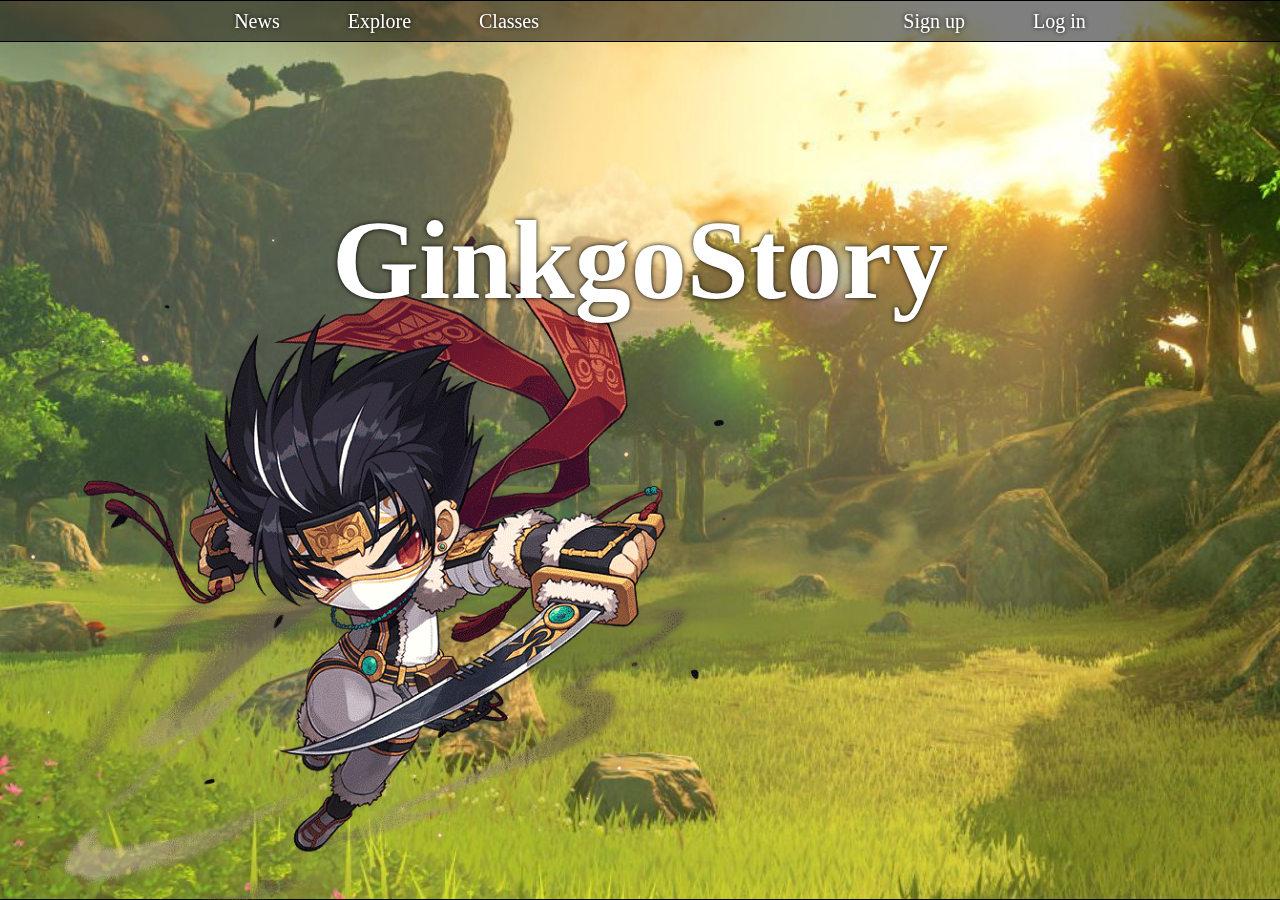
==== commit 89a28f98: "Implemented footer navigation bar hiding through display changing in script.js." ====
--- a/index.html
+++ b/index.html
@@ -51,7 +51,7 @@
       </div>
     </main>
 
-    <footer>
+    <footer id="footer">
       <!-- <img src="images/game-bg-8.jpeg" class="footer-bg" /> -->
       <div class="footer-bg-div"></div>
       <nav class="footer-nav">
